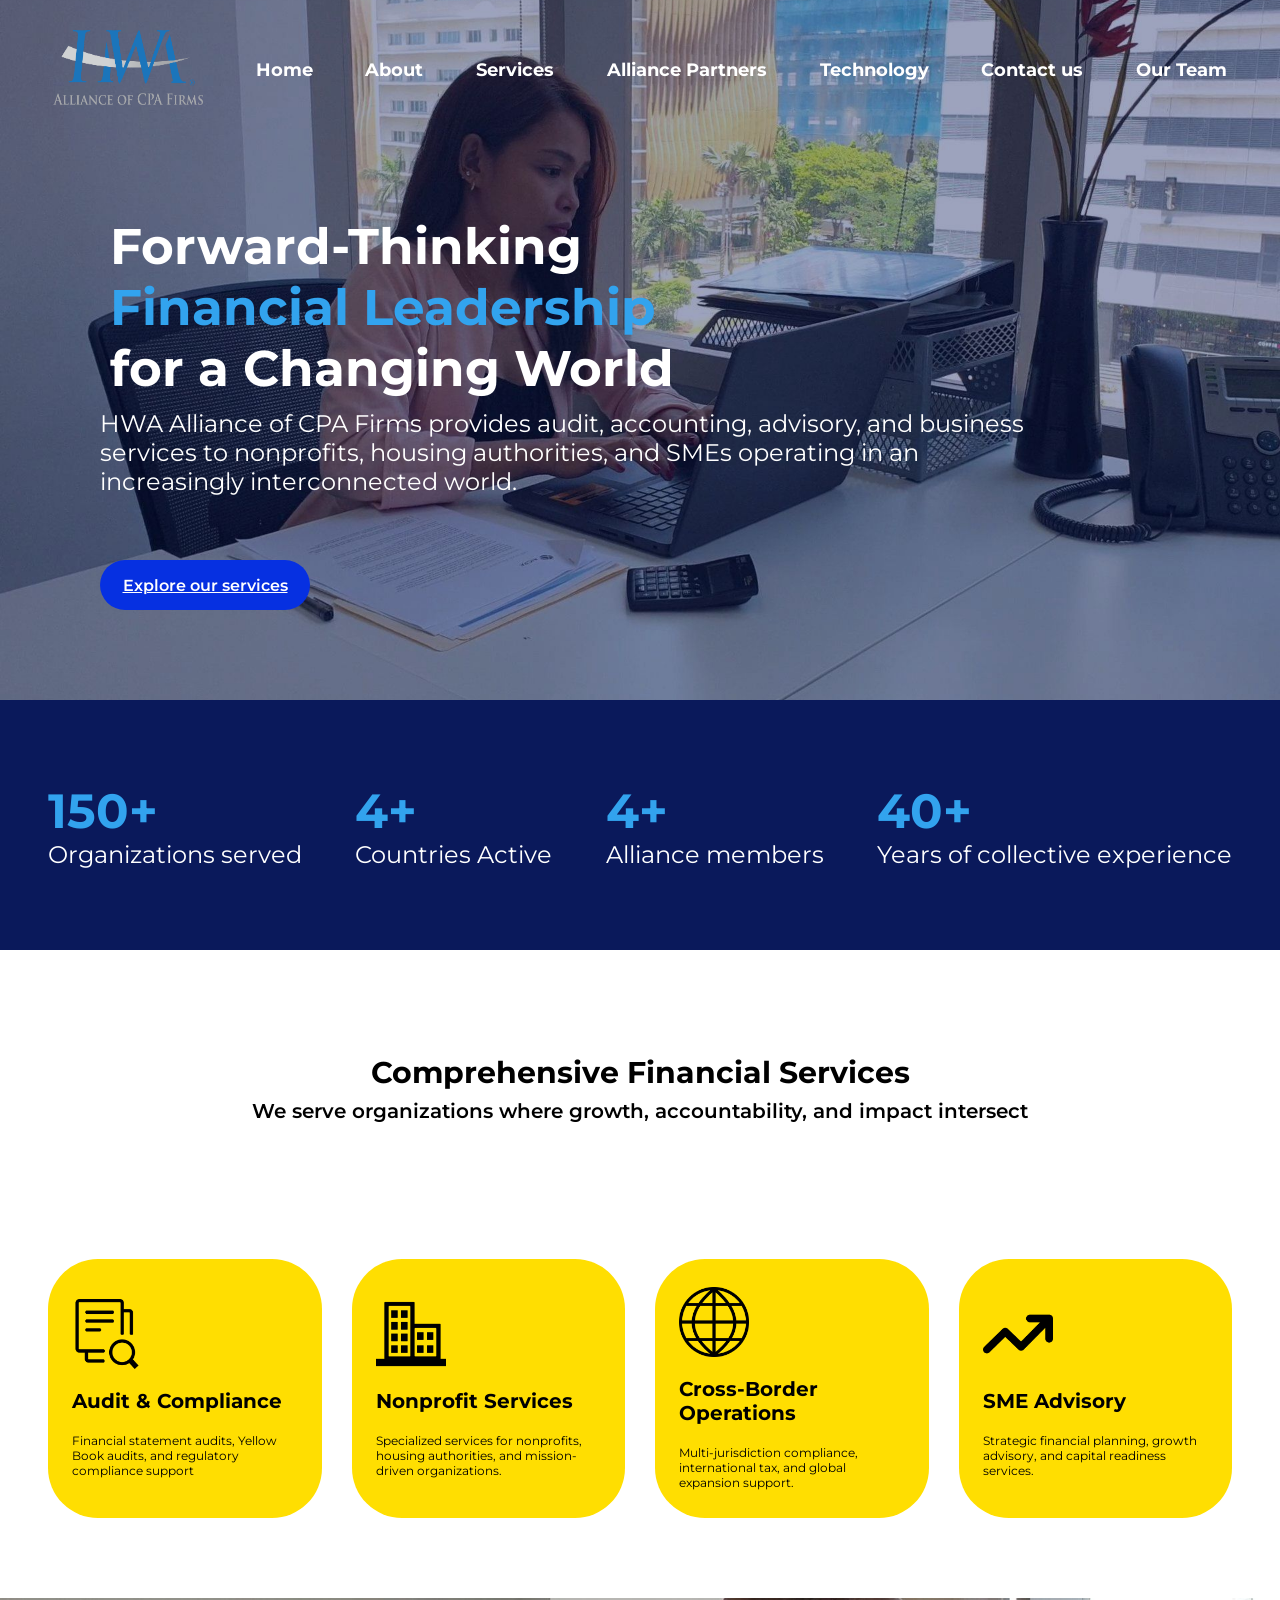
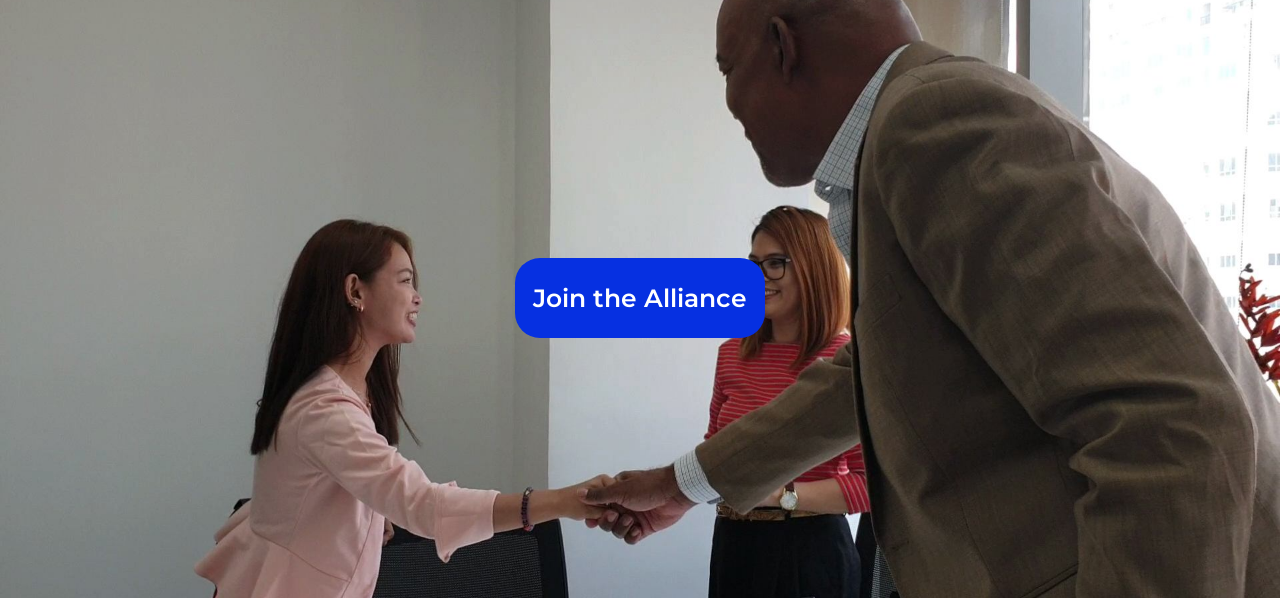
==== index.html @ a7ba49aa "initial commit" ====
<!DOCTYPE html>
<html lang="en">
<head>
    <meta charset="UTF-8">
    <meta name="viewport" content="width=device-width, initial-scale=1.0">
    <title>HWA Alliance</title>
    <link rel="stylesheet" href="assets/index.css">
    <script src="assets/script.js"></script>
</head>
<body>
    <!--Home Header Start-->
    <div class="home-header-container">
        <div class="home-navbar-container">
            <div class="navbar-items">
                <a href="index.html">
                    <img src="assets/images/hwaa-logo.png" alt="hwaa-logo" id="hwaa-logo" style="width: 150px; height: 75px;">
                </a>
                <a href="index.html" id="hwaa-home">Home</a>
                <a href="hwaa-about.html" id="hwaa-about">About</a>
                <a href="hwaa-services.html" id="hwaa-services">Services</a>
                <a href="hwaa-alliance-partners.html" id="hwaa-alliance-partners">Alliance Partners</a>
                <a href="hwaa-technology.html" id="hwaa-technology">Technology</a>
                <a href="hwaa-contact-us.html" id="hwaa-contact-us">Contact us</a>
                <a href="hwaa-our-team.html" id="hwaa-our-team">Our Team</a>
            </div>
        </div>
        <div class="home-message-container">
            <div class="home-main-headline">
                <h1>
                    Forward-Thinking
                </h1>
                <h1 id="home-main-headline-2" style="color: #32a3ee;">
                    Financial Leadership
                </h1>
                <h1>
                    for a Changing World
                </h1>
            </div>
            <div class="home-main-subheadline">
                <p>
                    HWA Alliance of CPA Firms provides audit, accounting, advisory, and business services to 
                    nonprofits, housing authorities, and SMEs operating in an increasingly interconnected world.
                </p>
            </div>
        </div>
        <div class="home-button-container">
            <a href="hwaa-services.html">
                Explore our services
            </a>
        </div>
    </div>
    <!--Home Header End-->
    <!--Home Stats Start-->
    <div class="home-stats-container">
        <div class="home-stats-items">
            <div class="stats-item-1">
                <h2>150+</h2>
                <p>Organizations served</p>
            </div>
            <div class="stats-item-2">
                <h2>4+</h2>
                <p>Countries Active</p>
            </div>
            <div class="stats-item-3">
                <h2>4+</h2>
                <p>Alliance members</p>
            </div>
            <div class="stats-item-4">
                <h2>40+</h2>
                <p>Years of collective experience</p>
            </div>
        </div>
    </div>
    <!--Home Stats End-->
    <!--Home Financial Services Start-->
    <div class="home-fin-serv-container">
        <div class="fin-serv-heading-container">
            <p id="fin-serv-heading">Comprehensive Financial Services</p>
            <p id="fin-serv-subheading">We serve organizations where growth, accountability, and impact intersect</p>
        </div>
        <div class="fin-serv-items-container">
            <div class="fin-serv-items">
                <div class="fin-serv-container-1">
                    <img src="assets/icons/audit-compliance-icon.png" alt="audit-compliance-icon" style="width: 70px;">
                    <h2>Audit & Compliance</h2>
                    <p>Financial statement audits, Yellow Book audits, and regulatory compliance support</p>
                </div>
                <div class="fin-serv-container-2">
                    <img src="assets/icons/nonprofit-services-icon.png" alt="nonprofit-services-icon" style="width: 70px;">
                    <h2>Nonprofit Services</h2>
                    <p>Specialized services for nonprofits, housing authorities, and mission-driven organizations.</p>
                </div>
                <div class="fin-serv-container-3">
                    <img src="assets/icons/cross-border-operations-icon.png" alt="cross-border-operations-icon" style="width: 70px;">
                    <h2>Cross-Border Operations</h2>
                    <p>Multi-jurisdiction compliance, international tax, and global expansion support.</p>
                </div>
                <div class="fin-serv-container-4">
                    <img src="assets/icons/sme-advisory-icon.png" alt="sme-advisory-icon" style="width: 70px;">
                    <h2>SME Advisory</h2>
                    <p>Strategic financial planning, growth advisory, and capital readiness services.</p>
                </div>                                        
            </div>
        </div>
    </div>
    <!--Home Financial Services Start-->
    <!--Home Join Alliance-->
    <div class="home-join-alliance-container">
        <div class="join-alliance-button">
            <a href="hwaa-alliance-partners.html">Join the Alliance</a>
        </div>
    </div>
    <!--Home Join Alliance End-->
    <!--Home-->
</body>
</html>
---- assets/index.css ----
* {
    /* Box Model */
    margin: 0;
    padding: 0;
    box-sizing: border-box;
}

@font-face {
    /* Typography */
    font-family: "Montserrat";
    src: url("/assets/fonts/Montserrat-Regular.woff2") format("woff2");
    font-weight: 400;
    font-style: normal;
}

@font-face {
    /* Typography */
    font-family: "Montserrat";
    src: url("/assets/fonts/Montserrat-SemiBold.woff2") format("woff2");
    font-weight: 600;
    font-style: normal;
}

@font-face {
    /* Typography */
    font-family: "Montserrat";
    src: url("/assets/fonts/Montserrat-Bold.woff2") format("woff2");
    font-weight: 700;
    font-style: normal;
}

/* HEADER */
.home-header-container {
    /* Positioning */
    display: flex;
    flex-direction: column;
    /* Box Model */
    width: 100%;
    height: 700px;
    /* Visuals */
    background-image: url("/assets/images/header-1.jpg");
    background-repeat: no-repeat;
    background-position: center;
    background-size: cover;
}

.home-navbar-container {
    /* Box Model */
    width: 100%;
    height: 100px;
    margin-top: 20px;
}

.navbar-items {
    /* Positioning */
    display: flex;
    align-items: center;
    justify-content: space-evenly;
    /* Box Model */
    width: 100%;
    height: 100px;
}

.navbar-items a {
    /* Typography */
    font-family: "Montserrat";
    font-weight: 700;
    font-size: 18px;
    color: white;
    /* Misc */
    text-decoration: none;
}

.home-message-container {
    /* Positioning */
    display: flex;
    flex-direction: column;
    /* Box Model */
    width: 100%;
    height: auto;
    margin-top: 96px;
    margin-bottom: 64px;
    gap: 10px;
}

.home-main-headline {
    /* Positioning */
    display: flex;
    /* Box Model */
    width: 80%;
    margin-left: 100px;
    /* Misc */
    flex-wrap: wrap;
}

.home-main-headline h1 {
    /* Box Model */
    margin-left: 10px;
    /* Typography */
    font-family: "Montserrat";
    font-weight: 700;
    font-size: 50px;
    color: white;
}

.home-main-subheadline {
    /* Positioning */
    display: flex;
    /* Box Model */
    width: 75%;
    margin-left: 100px;
    /* Typography */
    font-family: "Montserrat";
    font-weight: 400;
    font-size: 24px;
    color: white;
    /* Misc */
    flex-wrap: wrap;
}

.home-button-container {
    /* Positioning */
    display: flex;
    justify-content: center;
    align-items: center;
    /* Box Model */
    width: 210px;
    height: 50px;
    margin-left: 100px;
    padding: 16px;
    /* Visuals */
    background-color: #0630E1;
    border-radius: 25px;
}

.home-button-container a {
    /* Typography */
    font-family: "Montserrat";
    font-weight: 600;
    color: white;
    /* Misc */
    text-decoration: underline;
}

.home-stats-container {
    /* Box Model */
    width: 100%;
    height: 250px;
    padding: 48px;
    /* Visuals */
    background-color: #0A195B;
}

.home-stats-items {
    /* Positioning */
    display: flex;
    flex-direction: row;
    justify-content: space-between;
    align-items: center;
    /* Box Model */
    height: 100%;
}

.stats-item-1, 
.stats-item-1 h2, 
.stats-item-2, 
.stats-item-2 h2, 
.stats-item-3, 
.stats-item-3 h2, 
.stats-item-4, 
.stats-item-4 h2 {
    /* Positioning */
    justify-items: center;
    /* Typography */
    font-family: "Montserrat";
    font-size: 48px;
    color: #32a3ee;
}

.stats-item-1 p, 
.stats-item-2 p, 
.stats-item-3 p, 
.stats-item-4 p {
    /* Typography */
    font-family: "Montserrat";
    font-size: 24px;
    color: white;
}

.home-fin-serv-container {
    /* Positioning */
    display: flex;
    flex-direction: column;
    /* Box Model */
    width: 100%;
    height: 600px;
    margin-top: 48px;
}

.fin-serv-heading-container {
    /* Positioning */
    display: flex;
    flex-direction: column;
    justify-content: center;
    align-items: center;
    /* Box Model */
    width: 100%;
    height: 38%;
    padding: 48px;
    gap: 8px;
}

#fin-serv-heading {
    /* Typography */
    font-family: "Montserrat";
    font-weight: 700;
    font-size: 30px;
}

#fin-serv-subheading {
    /* Typography */
    font-family: "Montserrat";
    font-weight: 600;
    font-size: 20px;
}

.fin-serv-items-container {
    /* Box Model */
    width: 100%;
    height: 100%;
    padding: 48px;
}

.fin-serv-items {
    /* Positioning */
    display: flex;
    flex-direction: row;
    justify-content: center;
    align-items: center;
    /* Box Model */
    width: 100%;
    height: 100%;
    gap: 30px;
}

.fin-serv-container-1,
.fin-serv-container-2,
.fin-serv-container-3,
.fin-serv-container-4 {
    /* Positioning */
    display: flex;
    flex-direction: column;
    justify-content: center;
    /* Box Model */
    width: 35%;
    height: 80%;
    padding: 24px;
    gap: 20px;
    /* Visuals */
    background-color: #FFDE01;
    border-radius: 50px;
}

.fin-serv-container-1 h2,
.fin-serv-container-2 h2,
.fin-serv-container-3 h2,
.fin-serv-container-4 h2 {
    /* Typography */
    font-family: "Montserrat";
    font-size: 20px;
}

.fin-serv-container-1 p,
.fin-serv-container-2 p,
.fin-serv-container-3 p,
.fin-serv-container-4 p {
    /* Typography */
    font-family: "Montserrat";
    font-size: 12px;
}

.home-join-alliance-container {
    /* Positioning */
    display: flex;
    justify-content: center;
    align-items: center;
    /* Box Model */
    width: 100%;
    height: 600px;
    /* Visuals */
    background-image: url("/assets/images/home-2.jpg");
    background-repeat: no-repeat;
    background-position: center;
    background-size: cover;
}

.join-alliance-button {
    /* Positioning */
    display: flex;
    justify-content: center;
    align-items: center;
    /* Box Model */
    width: 250px;
    height: 80px;
    padding: 16px;
    /* Visuals */
    background-color: #0630E1;
    border-radius: 25px;
}

.join-alliance-button a {
    /* Typography */
    font-family: "Montserrat";
    font-weight: 600;
    font-size: 25px;
    color: white;
    /* Misc */
    text-decoration: none;
}
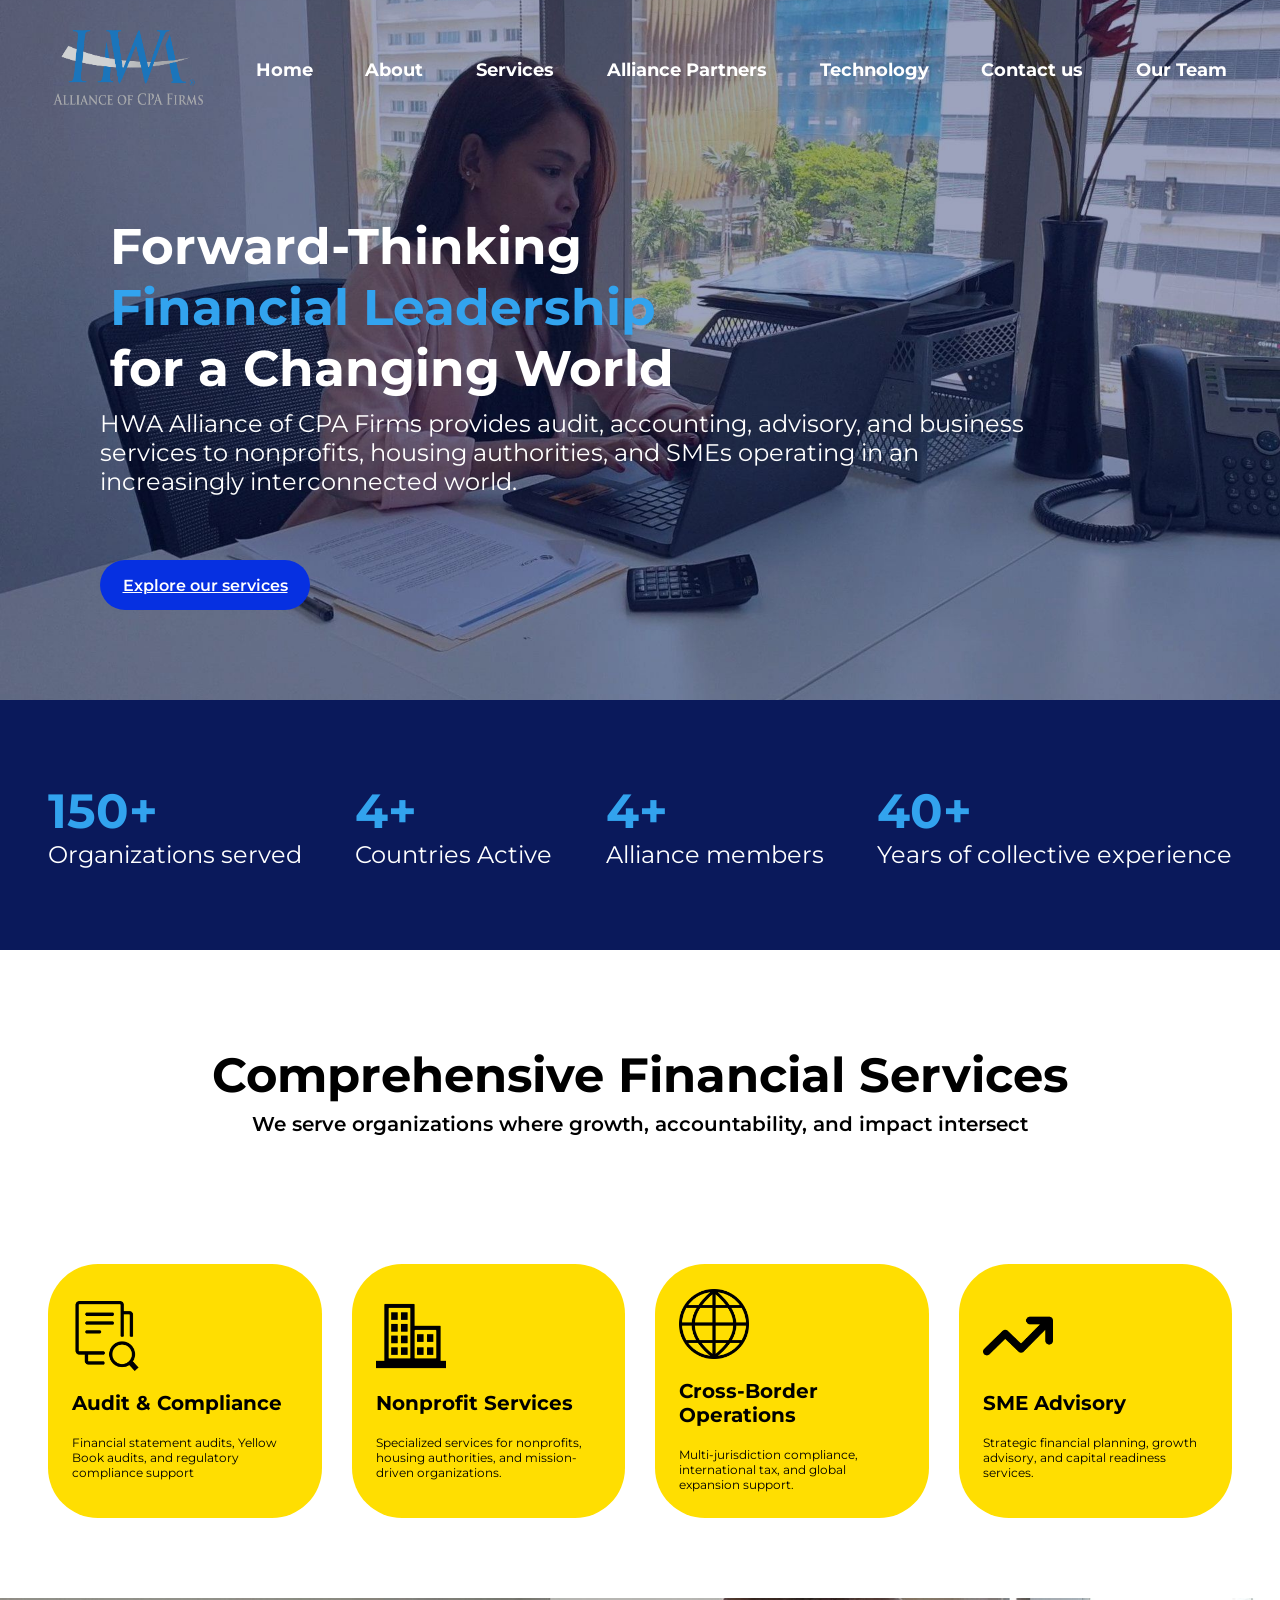
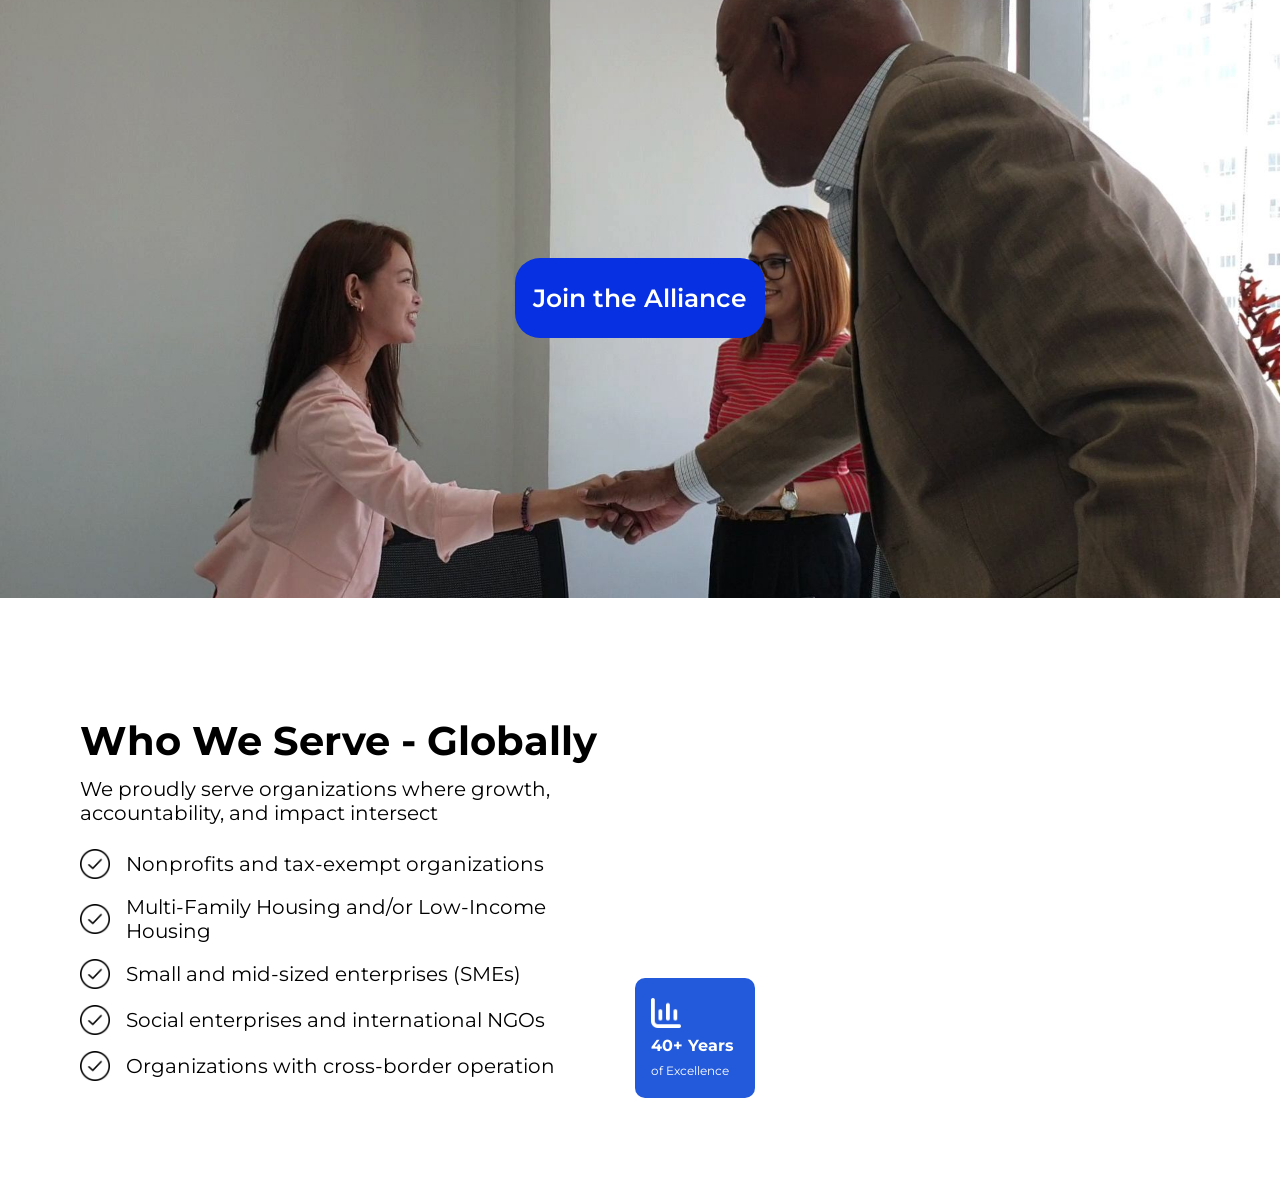
==== commit e7bbf2a6: "added: Who We Serve section and its styling" ====
--- a/index.html
+++ b/index.html
@@ -111,6 +111,51 @@
         </div>
     </div>
     <!--Home Join Alliance End-->
-    <!--Home-->
+    <!--Home Who We Served Start-->
+    <div class="home-who-we-served-container">
+        <div class="who-we-served-section-1">
+            <div class="who-we-served-text-container">
+                <h2 id="who-we-served-heading">
+                    Who We Serve - Globally
+                </h2>
+                <p id="who-we-served-subheading">
+                    We proudly serve organizations where growth, accountability, and impact intersect
+                </p>
+            </div>
+            <div class="who-we-served-lists-container">
+                <div class="who-we-served-list-1">
+                    <img src="assets/icons/checkmark-icon.png" alt="checkmark-icon" id="check-list-1" style="width: 30px;">
+                    <p id="list-1-text">Nonprofits and tax-exempt organizations</p>
+                </div>
+                <div class="who-we-served-list-2">
+                    <img src="assets/icons/checkmark-icon.png" alt="checkmark-icon" id="check-list-1" style="width: 30px;">
+                    <p id="list-1-text">Multi-Family Housing and/or Low-Income Housing</p>
+                </div>
+                <div class="who-we-served-list-3">
+                    <img src="assets/icons/checkmark-icon.png" alt="checkmark-icon" id="check-list-1" style="width: 30px;">
+                    <p id="list-1-text">Small and mid-sized enterprises (SMEs)</p>
+                </div>
+                <div class="who-we-served-list-4">
+                    <img src="assets/icons/checkmark-icon.png" alt="checkmark-icon" id="check-list-1" style="width: 30px;">
+                    <p id="list-1-text">Social enterprises and international NGOs</p>
+                </div>
+                <div class="who-we-served-list-5">
+                    <img src="assets/icons/checkmark-icon.png" alt="checkmark-icon" id="check-list-1" style="width: 30px;">
+                    <p id="list-1-text">Organizations with cross-border operation</p>
+                </div>                                
+            </div>
+        </div>
+        <div class="who-we-served-section-2">
+            <div class="who-we-served-stats-container">
+                <img src="assets/icons/stats-icon.png" alt="stats-icon" style="width: 30px;">
+                <h3>40+ Years</h3>
+                <p>of Excellence</p>
+            </div>
+            <div class="who-we-served-video-container">
+                <iframe src="https://www.youtube.com/embed/z7mWWNOnc0A" frameborder="0" style="width: 100%; height: 70%;"></iframe>
+            </div>
+        </div>
+    </div>
+    <!--Home Who We Served End-->
 </body>
 </html>
--- a/assets/index.css
+++ b/assets/index.css
@@ -1,3 +1,9 @@
+/* * UI ASSETS ATTRIBUTION
+ * Project: BudgetBai
+ * Icons: Uicons by Flaticon (https://www.flaticon.com/uicons)
+ * License: Flaticon Free License (Attribution Required)
+ */
+
 * {
     /* Box Model */
     margin: 0;
@@ -214,7 +220,7 @@
     /* Typography */
     font-family: "Montserrat";
     font-weight: 700;
-    font-size: 30px;
+    font-size: 48px;
 }
 
 #fin-serv-subheading {
@@ -316,4 +322,141 @@
     color: white;
     /* Misc */
     text-decoration: none;
+}
+
+.home-who-we-served-container {
+    /* Positioning */
+    display: flex;
+    flex-direction: row;
+    justify-content: center;
+    align-items: center;
+    /* Box Model */
+    width: 100%;
+    height: 600px;
+    gap: 20px;
+}
+
+.who-we-served-section-1 {
+    /* Positioning */
+    display: flex;
+    flex-direction: column;
+    justify-content: center;
+    /* Box Model */
+    width: 50%;
+    height: auto;
+    padding-left: 80px;
+    gap: 24px;
+}
+
+.who-we-served-text-container {
+    /* Positioning */
+    display: flex;
+    flex-direction: column;
+    align-content: center;
+    /* Box Model */
+    width: 100%;
+    height: auto;
+    gap: 12px;
+}
+
+.who-we-served-text-container h2 {
+    /* Typography */
+    font-family: "Montserrat";
+    font-weight: 700;
+    font-size: 40px;
+}
+
+.who-we-served-text-container p {
+    /* Typography */
+    font-family: "Montserrat";
+    font-weight: 400;
+    font-size: 20px;
+}
+
+.who-we-served-lists-container {
+    /* Positioning */
+    display: flex;
+    flex-direction: column;
+    /* Box Model */
+    width: 100%;
+    height: auto;
+    gap: 16px;
+}
+
+.who-we-served-list-1,
+.who-we-served-list-2,
+.who-we-served-list-3,
+.who-we-served-list-4,
+.who-we-served-list-5 {
+    /* Positioning */
+    display: flex;
+    flex-direction: row;
+    align-items: center;
+    /* Box Model */
+    width: 100%;
+    gap: 16px;
+}
+
+.who-we-served-list-1 p,
+.who-we-served-list-2 p,
+.who-we-served-list-3 p,
+.who-we-served-list-4 p,
+.who-we-served-list-5 p {
+    /* Typography */
+    font-family: "Montserrat";
+    font-weight: 400;
+    font-size: 20px;
+}
+
+.who-we-served-section-2 {
+    /* Positioning */
+    position: relative;
+    display: flex;
+    align-self: center;
+    /* Box Model */
+    width: 50%;
+    height: 400px;
+}
+
+.who-we-served-stats-container {
+    /* Positioning */
+    position: absolute;
+    bottom: 0;
+    left: -16px;
+    z-index: 1;
+    display: flex;
+    flex-direction: column;
+    justify-content: center;
+    /* Box Model */
+    width: 120px;
+    height: 120px;
+    padding: 16px;
+    gap: 8px;
+    /* Visuals */
+    background-color: #235ADC;
+    border-radius: 10px;
+}
+
+.who-we-served-stats-container h3 {
+    /* Typography */
+    font-family: "Montserrat";
+    font-size: 16px;
+    color: white;
+}
+
+.who-we-served-stats-container p {
+    /* Typography */
+    font-family: "Montserrat";
+    font-size: 12px;
+    color: white;
+}
+
+.who-we-served-video-container {
+    /* Positioning */
+    position: absolute;
+    right: 80px;
+    /* Box Model */
+    width: 85%;
+    height: 100%;
+    margin-top: 80px;
 }
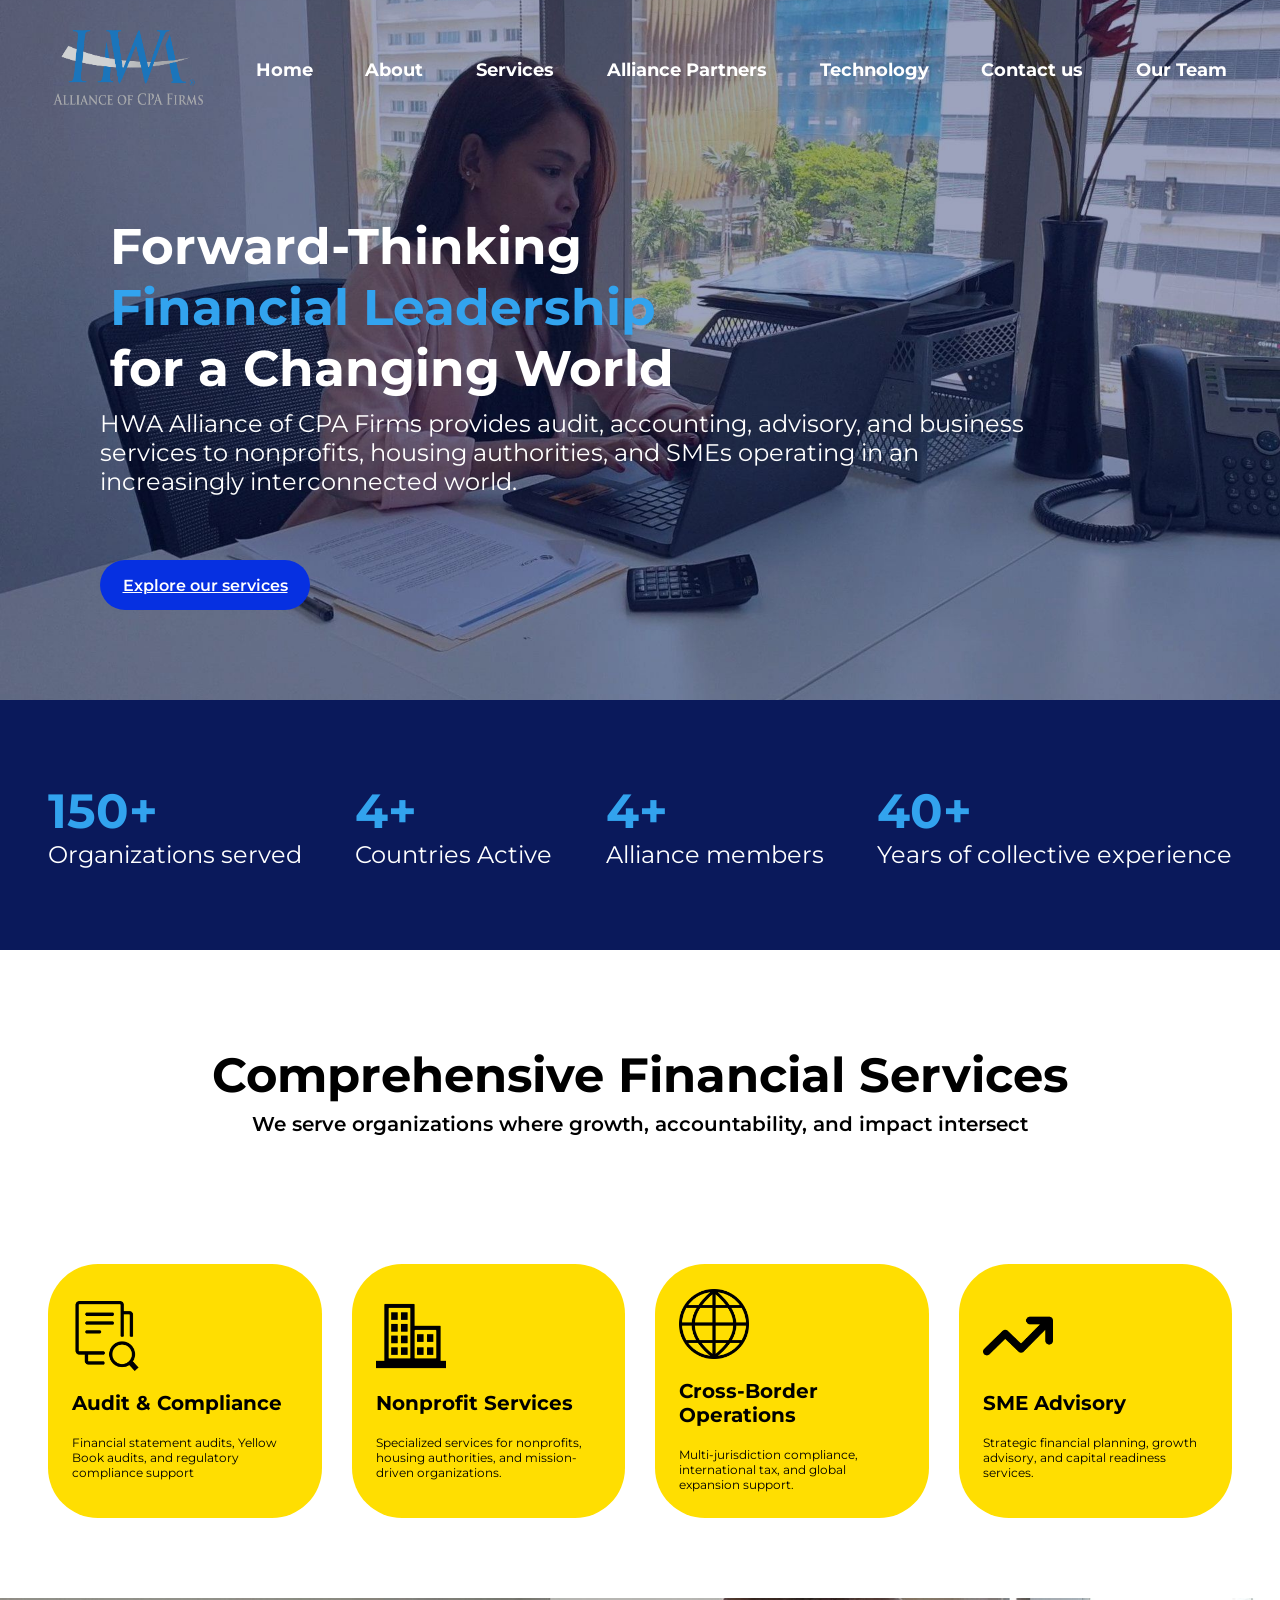
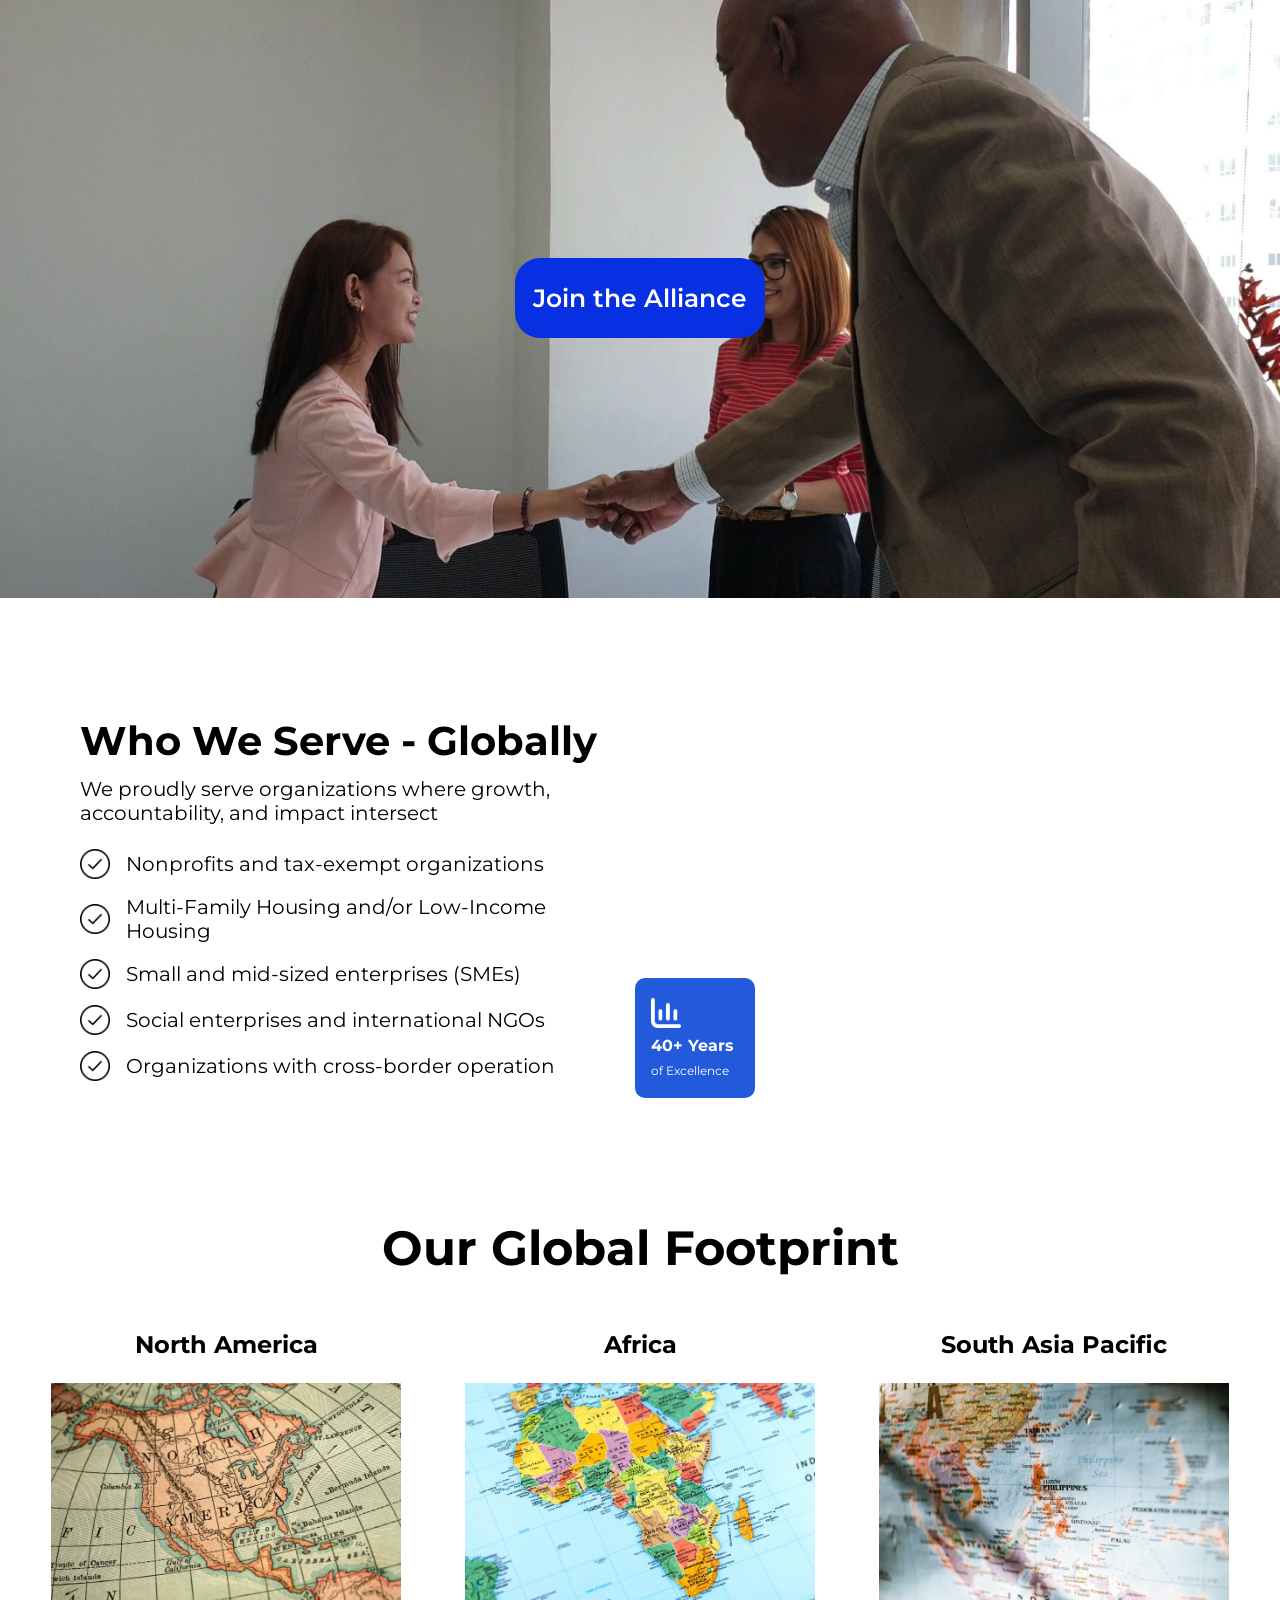
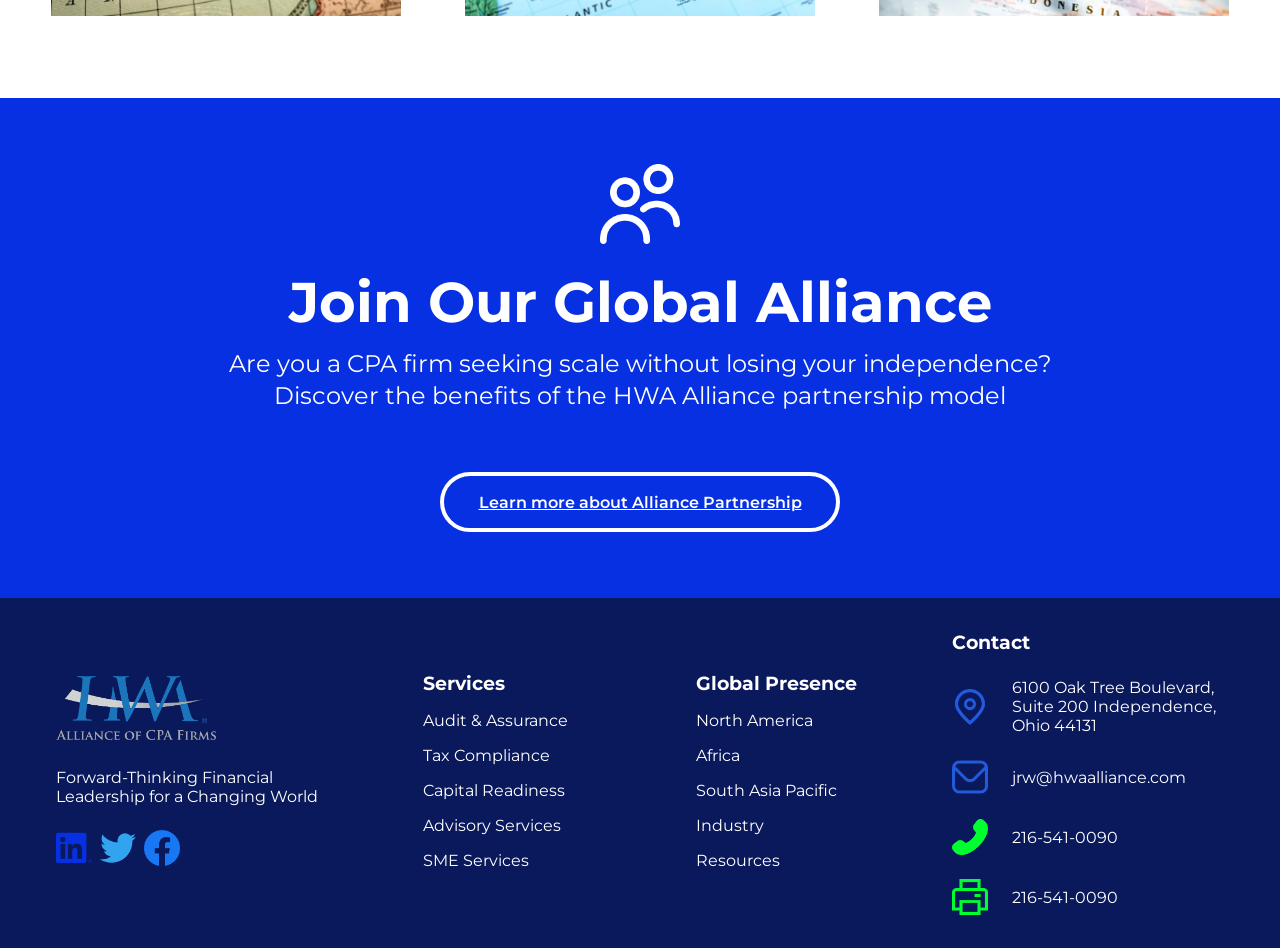
==== commit 9cdaa0f6: "added sections: global-footprint, join-alliance, footer, and their stylings (Home page finished for " ====
--- a/index.html
+++ b/index.html
@@ -157,5 +157,107 @@
         </div>
     </div>
     <!--Home Who We Served End-->
+    <!--Home Global Footprint Start-->
+    <div class="global-footprint-container">
+        <div class="global-footprint-section-1">
+            <div class="global-footprint-heading">
+                <h1>Our Global Footprint</h1>
+            </div>
+        </div>
+        <div class="global-footprint-section-2">
+            <div class="global-footprint-section-2-items-container">
+                <div class="global-footprint-section-2-item-1">
+                    <p>North America</p>
+                    <img src="assets/images/north-america.jpg" alt="north-america" style="width: 350px;">
+                </div>
+                <div class="global-footprint-section-2-item-2">
+                    <p>Africa</p>
+                    <img src="assets/images/africa.jpg" alt="africa" style="width: 350px;">
+                </div>
+                <div class="global-footprint-section-2-item-3">
+                    <p>South Asia Pacific</p>
+                    <img src="assets/images/south-asia.jpg" alt="south-asia" style="width: 350px;">
+                </div>
+            </div>
+        </div>
+    </div>
+    <!--Home Global Footprint End-->
+    <!--Home Join Alliance Start-->
+    <div class="join-alliance-container">
+        <div class="join-alliance-section-1">
+            <img src="assets/icons/users-icon.png" alt="users-icon" style="width: 80px;">
+            <h2>Join Our Global Alliance</h2>
+            <p>Are you a CPA firm seeking scale without losing your independence?</p>
+            <p>Discover the benefits of the HWA Alliance partnership model</p>
+            <div class="join-alliance-button-section-1">
+                <a href="hwaa-alliance-partners.html">Learn more about Alliance Partnership</a>
+            </div>
+        </div>
+    </div>
+    <!--Home Join Alliance End-->
+    <!--Home Footer Start-->
+    <div class="footer-container">
+        <div class="footer-item-1">
+            <div class="footer-item-1-logo">
+                <img src="assets/images/hwaa-logo.png" alt="hwaa-logo" style="width: 160px;">
+            </div>
+            <div class="footer-item-1-tagline">
+                <p>Forward-Thinking Financial Leadership for a Changing World</p>
+            </div>
+            <div class="footer-item-1-icons">
+                <a href="https://ph.linkedin.com/company/hwaalliance" target="_blank">
+                    <img src="assets/icons/linkedin-icon.png" alt="linkedin-icon" style="width: 36px;">
+                </a>
+                <a href="https://x.com/hwaalliance" target="_blank">
+                    <img src="assets/icons/twitter-icon.png" alt="twitter-icon" style="width: 36px;">
+                </a>
+                <a href="https://www.facebook.com/hwaalliance" target="_blank">
+                    <img src="assets/icons/facebook-icon.png" alt="facebook-icon" style="width: 36px;">
+                </a>
+            </div>
+        </div>
+        <div class="footer-item-2">
+            <div class="footer-item-2-services">
+                <h3>Services</h3>
+                <p>Audit & Assurance</p>
+                <p>Tax Compliance</p>
+                <p>Capital Readiness</p>
+                <p>Advisory Services</p>
+                <p>SME Services</p>
+            </div>
+            <div class="footer-item-2-global-presence">
+                <h3>Global Presence</h3>
+                <p>North America</p>
+                <p>Africa</p>
+                <p>South Asia Pacific</p>
+                <p>Industry</p>
+                <p>Resources</p>
+            </div>
+        </div>
+        <div class="footer-item-3">
+            <div class="footer-item-3-heading">
+                <h3>Contact</h3>
+            </div>
+            <div class="footer-item-3-contacts">
+                <div class="contact-1">
+                    <img src="assets/icons/location-icon.png" alt="location-icon" style="width: 36px;">
+                    <p>6100 Oak Tree Boulevard, Suite 200 Independence, Ohio 44131</p>
+                </div>
+                <div class="contact-2">
+                    <img src="assets/icons/email-icon.png" alt="email-icon" style="width: 36px;">
+                    <p>jrw@hwaalliance.com</p>
+                </div>
+                <div class="contact-3">
+                    <img src="assets/icons/phone-icon.png" alt="phone-icon" style="width: 36px;">
+                    <p>216-541-0090</p>
+                </div>
+                <div class="contact-4">
+                    <img src="assets/icons/printer-icon.png" alt="printer-icon" style="width: 36px;">
+                    <p>216-541-0090</p>
+                </div>
+            </div>
+        </div>
+    </div>
+    <!--Home Footer End-->
 </body>
 </html>
--- a/assets/index.css
+++ b/assets/index.css
@@ -459,4 +459,269 @@
     width: 85%;
     height: 100%;
     margin-top: 80px;
+}
+
+.global-footprint-container {
+    /* Positioning */
+    display: flex;
+    flex-direction: column;
+    /* Box Model */
+    width: 100%;
+    height: 500px;
+}
+
+.global-footprint-section-1 {
+    /* Positioning */
+    display: flex;
+    flex-direction: column;
+    justify-content: center;
+    align-items: center;
+    /* Box Model */
+    width: 100%;
+    height: 100px;
+}
+
+.global-footprint-heading h1 {
+    /* Typography */
+    font-family: "Montserrat";
+    font-weight: 700;
+    font-size: 48px;
+}
+
+.global-footprint-section-2 {
+    /* Positioning */
+    display: flex;
+    flex-direction: column;
+    justify-content: center;
+    align-items: center;
+    /* Box Model */
+    width: 100%;
+    height: 70%;
+}
+
+.global-footprint-section-2-items-container {
+    /* Positioning */
+    display: flex;
+    flex-direction: row;
+    align-items: center;
+    justify-content: center;
+    /* Box Model */
+    width: 90%;
+    height: 100%;
+    gap: 64px;
+}
+
+.global-footprint-section-2-item-1,
+.global-footprint-section-2-item-2,
+.global-footprint-section-2-item-3 {
+    /* Positioning */
+    display: flex;
+    flex-direction: column;
+    align-items: center;
+    /* Box Model */
+    gap: 24px;
+}
+
+.global-footprint-section-2-item-1 p,
+.global-footprint-section-2-item-2 p,
+.global-footprint-section-2-item-3 p {
+    /* Typography */
+    font-family: "Montserrat";
+    font-weight: 700;
+    font-size: 24px;
+}
+
+.join-alliance-container {
+    /* Positioning */
+    display: flex;
+    flex-direction: row;
+    justify-content: center;
+    align-items: center;
+    /* Box Model */
+    width: 100%;
+    height: 500px;
+    /* Visuals */
+    background-color: #0630E1;
+}
+
+.join-alliance-section-1 {
+    /* Positioning */
+    display: flex;
+    flex-direction: column;
+    justify-content: center;
+    align-items: center;
+    /* Box Model */
+    gap: 24px;
+}
+
+.join-alliance-section-1 h2 {
+    /* Typography */
+    font-family: "Montserrat";
+    font-weight: 700;
+    font-size: 56px;
+    color: white;
+}
+
+.join-alliance-section-1 p {
+    /* Typography */
+    font-family: "Montserrat";
+    font-weight: 400;
+    font-size: 24px;
+    color: white;
+    line-height: 8px;
+}
+
+.join-alliance-button-section-1 {
+    /* Positioning */
+    display: flex;
+    justify-content: center;
+    align-items: center;
+    /* Box Model */
+    width: 400px;
+    height: 60px;
+    margin-top: 48px;
+    /* Visuals */
+    background-color: #0630E1;
+    border-color: white;
+    border-style: solid;
+    border-width: 4px;
+    border-radius: 32px;
+}
+
+.join-alliance-button-section-1 a {
+    /* Typography */
+    font-family: "Montserrat";
+    font-weight: 600;
+    font-size: 16px;
+    color: white;
+    /* Misc */
+    text-decoration: underline;
+}
+
+.footer-container {
+    /* Positioning */
+    display: flex;
+    flex-direction: row;
+    justify-content: space-evenly;
+    align-items: center;
+    /* Box Model */
+    width: 100%;
+    height: 350px;
+    /* Visuals */
+    background-color: #0A195B;
+}
+
+.footer-item-1 {
+    /* Positioning */
+    display: flex;
+    flex-direction: column;
+    justify-content: center;
+    /* Box Model */
+    width: 25%;
+    height: 250px;
+    padding: 24px;
+    gap: 24px;
+}
+
+.footer-item-1-tagline p {
+    /* Typography */
+    font-family: "Montserrat";
+    font-weight: 400;
+    font-size: 16px;
+    color: white;
+}
+
+.footer-item-1-icons {
+    /* Positioning */
+    display: flex;
+    flex-direction: row;
+    align-items: center;
+    /* Box Model */
+    gap: 8px;
+}
+
+.footer-item-2 {
+    /* Positioning */
+    display: flex;
+    flex-direction: row;
+    justify-content: center;
+    /* Box Model */
+    width: 40%;
+    height: 250px;
+    padding: 24px;
+    gap: 128px;
+}
+
+.footer-item-2-services, 
+.footer-item-2-global-presence {
+    /* Positioning */
+    display: flex;
+    flex-direction: column;
+    /* Box Model */
+    gap: 16px;
+}
+
+.footer-item-2-services h3, 
+.footer-item-2-global-presence h3 {
+    /* Typography */
+    font-family: "Montserrat";
+    font-weight: 700;
+    color: white;
+}
+
+.footer-item-2-services p, 
+.footer-item-2-global-presence p {
+    /* Typography */
+    font-family: "Montserrat";
+    font-weight: 400;
+    color: white;
+}
+
+.footer-item-3 {
+    /* Positioning */
+    display: flex;
+    flex-direction: column;
+    justify-content: center;
+    /* Box Model */
+    width: 25%;
+    height: 350px;
+    padding: 24px;
+    gap: 24px;
+}
+
+.footer-item-3-heading h3 {
+    /* Typography */
+    font-family: "Montserrat";
+    font-weight: 700;
+    color: white;
+}
+
+.footer-item-3-contacts {
+    /* Positioning */
+    display: flex;
+    flex-direction: column;
+    /* Box Model */
+    gap: 24px;
+}
+
+.contact-1, 
+.contact-2, 
+.contact-3, 
+.contact-4 {
+    /* Positioning */
+    display: flex;
+    flex-direction: row;
+    align-items: center;
+    /* Box Model */
+    gap: 24px;
+}
+
+.contact-1 p,
+.contact-2 p,
+.contact-3 p,
+.contact-4 p {
+    /* Typography */
+    font-family: "Montserrat";
+    font-weight: 400;
+    color: white;
 }
